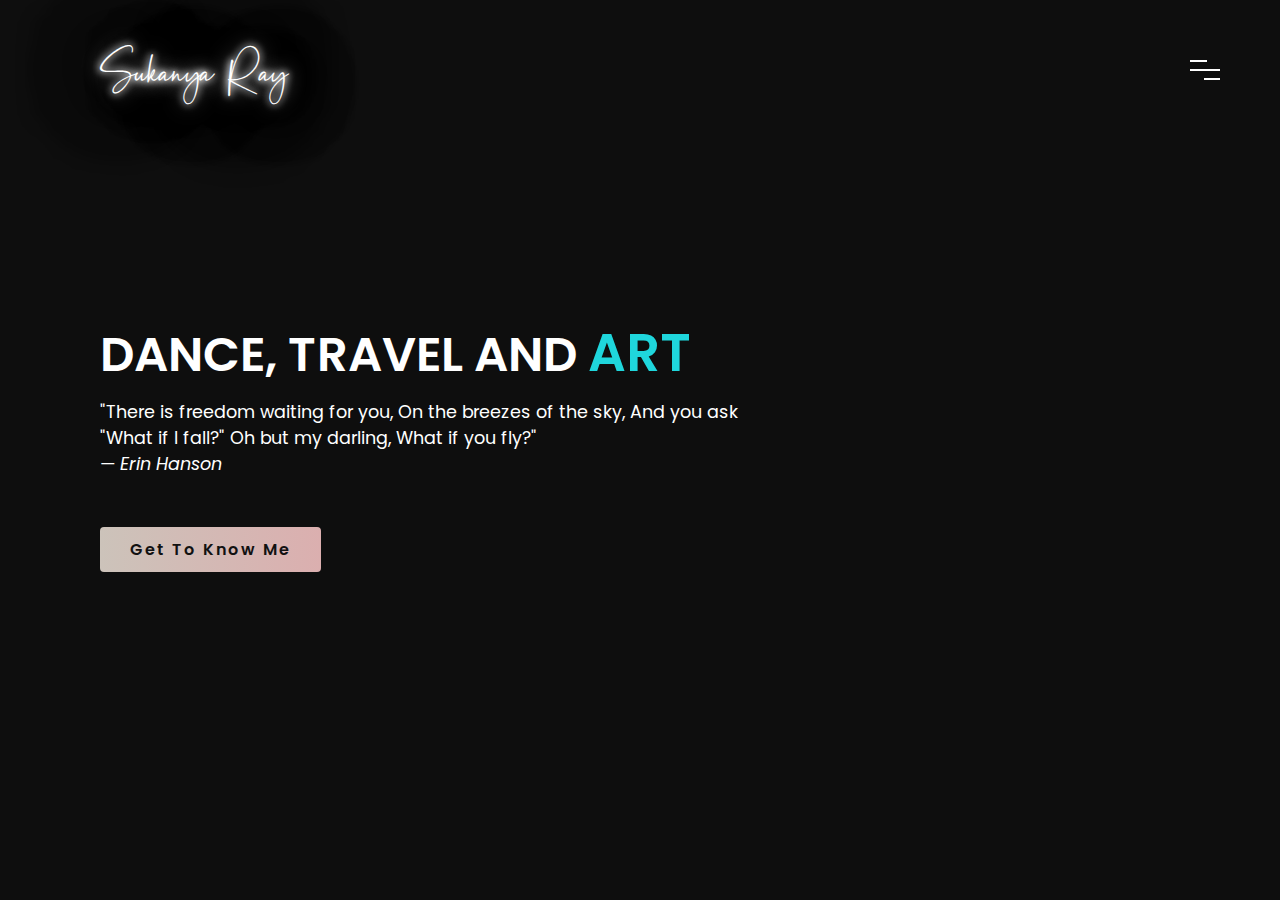
==== index.html @ 320a2e03 "initial commit" ====
<!DOCTYPE html>
<html lang="en">

<head>
    <meta charset="UTF-8">
    <meta http-equiv="X-UA-Compatible" content="IE=edge">
    <meta name="viewport" content="width=device-width, initial-scale=1.0">
    <link rel="icon"
        href="data:image/svg+xml,<svg xmlns=%22http://www.w3.org/2000/svg%22 viewBox=%220 0 100 100%22><text y=%22.9em%22 font-size=%2290%22>👻</text></svg>">
    <link rel="stylesheet" href="https://cdnjs.cloudflare.com/ajax/libs/font-awesome/6.1.2/css/all.min.css"
        integrity="sha512-1sCRPdkRXhBV2PBLUdRb4tMg1w2YPf37qatUFeS7zlBy7jJI8Lf4VHwWfZZfpXtYSLy85pkm9GaYVYMfw5BC1A=="
        crossorigin="anonymous" referrerpolicy="no-referrer" />
    <link rel="stylesheet" href="./css/style.css">
    <link rel="stylesheet" href="./css/header.css">
    <link rel="stylesheet" href="./css/raven.css">
    <title>Home</title>
</head>

<body>
    <section class="showcase">
        <header>
            <h2 class="logo neon-text"><a class="logo neon-text" href="/index.html">Sukanya Ray</a></h2>
            <div class="nav-but-wrap">
                <div class="menu-icon hover-target">
                    <span class="menu-icon__line menu-icon__line-left"></span>
                    <span class="menu-icon__line"></span>
                    <span class="menu-icon__line menu-icon__line-right"></span>
                </div>
            </div>
        </header>

        <video src="./video/My Video-0.mp4" muted loop autoplay></video>
        <div class="overlay"></div>
        <div class="text">
            <h3> DANCE, TRAVEL and <span>ART</span></h3>
            <p>"There is freedom waiting for you, On the breezes of the sky, And you ask "What if I fall?" Oh but my
                darling, What if you fly?"
                <br>— <em>Erin Hanson</em>
            </p>
            <a href="./components/about_me.html">Get to know me</a>
        </div>

        <ul class="social">

            <li><a href="https://www.facebook.com/sukanya.ray.14" target="_blank" rel="noopener noreferrer"><i
                        class="fa-brands fa-square-facebook fa-2xl"></i></a></li>
            <li><a href="https://twitter.com/Sukanya_Ray_" target="_blank" rel="noopener noreferrer"><i
                        class="fa-brands fa-square-twitter fa-2xl"></i></a></li>
            <li><a href="https://www.instagram.com/ray_s_randoms/" target="_blank" rel="noopener noreferrer"><i
                        class="fa-brands fa-instagram fa-2xl"></i></a></li>
            <li><a href="https://www.linkedin.com/in/raysukanya09/" target="_blank" rel="noopener noreferrer"><i
                        class="fa-brands fa-linkedin fa-2xl"></i></a></li>
        </ul>
    </section>

    <!-- <div class="menu">
        <ul>
            <li><a href="./index.html">Home</a></li>
            <li><a href="./components/about_me.html">About Me</a></li>
            <li><a href="./components/work.html">My Work </a></li>
            <li><a href="./components/contact.html">Contact</a></li>
        </ul>
    </div> -->
    <div class="nav">
        <div class="nav__content">
            <ul class="nav__list">
                <li class="nav__list-item active-nav">
                    <a href="./index.html" class="hover-target">Home</a>
                </li>
                <li class="nav__list-item">
                    <a href="./components/about_me.html" class="hover-target">About Me</a>
                </li>
                <li class="nav__list-item">
                    <a href="./components/work.html" class="hover-target">My Work</a>
                </li>
                <li class="nav__list-item">
                    <a href="./components/contact.html" class="hover-target">Contact</a>
                </li>
            </ul>
        </div>
    </div>

    <!--===== MAIN JS =====-->
    <script src="https://cdnjs.cloudflare.com/ajax/libs/jquery/3.3.1/jquery.min.js"></script>
    <script src="js/raven.js"></script>
    <script src="js/confetti.js"></script>




</body>

</html>
---- css/style.css ----
@import url("https://fonts.googleapis.com/css2?family=Poppins:wght@200;300;400;500;600;700;800&display=swap");

* {
  margin: 0;
  padding: 0;
  box-sizing: border-box;
  font-family: "Poppins", sans-serif;
}

:root {
  --overlay-color: #ca6239;
  --neon-color: #1f1f1f;
}

/* ==== Showcase "section" =====*/

.showcase {
  position: absolute;
  right: 0;
  width: 100%;
  min-height: 100vh;

  padding: 100px;
  display: flex;
  justify-content: space-between;
  align-items: center;
  background-color: var(--neon-color);
  color: #fff;
  /* z-index: 2; */
  /* transition: 0.6s; */
}

/* Opens the Right Menu Space  */
.showcase.active {
  right: 300px;
}

.showcase video {
  position: absolute;
  top: 0;
  left: 0;
  width: 100%;
  height: 100%;
  object-fit: cover;
  opacity: 0.9;
}

/* ====Overlay on the video =====*/
.overlay {
  position: absolute;
  top: 0;
  left: 0;
  width: 100%;
  height: 100%;
  background-color: rgba(0, 0, 0, 0.55);

  /* Color Blending  */
  /* background: #71a5b3; */
  /* background: var(--overlay-color); */
  /* mix-blend-mode: overlay; */
  /* opacity: 0.5;
    z-index: 1; */
}

.text {
  position: relative;
  /* z-index: 3; */
}

.text h3 {
  font-size: 3em;
  font-weight: 600;
  line-height: 1em;
  text-transform: uppercase;
}

.text p {
  font-size: 1.1em;
  margin: 20px 0;
  font-weight: 400;
  max-width: 680px;
}

.text a {
  display: inline-block;
  font-size: 1em;
  font-weight: 600;
  background: linear-gradient(90deg, rgb(204, 195, 186), rgb(219, 175, 175));
  padding: 10px 30px;
  text-decoration: none;
  color: #111;
  margin-top: 30px;
  border-radius: 4px;
  text-transform: capitalize;
  letter-spacing: 2px;
  transition: 0.2s;
}

.text span {
  font-size: 1.1em;
  color: #1fd6dc;
}

.text a:hover {
  letter-spacing: 3.5px;
  font-size: 1.1em;
  font-weight: 600;
  color: rgb(95, 32, 32);
}

.social {
  position: absolute;
  bottom: 20px;
  /* z-index: 0; */
  display: flex;
  justify-content: center;
  align-items: center;
}

.social li {
  list-style: none;
  margin-bottom: 30px;
}

.social li a {
  display: inline-block;
  /* filter: invert(0); */
  margin-right: 18px;
  /* transform: scale(0.9); */
  transition: 0.5s;
  /* color: rgb(190, 132, 132); */
  color: #1fd6dc;
}

.social li a:hover {
  transform: scale(0.7) translateY(-15px);
}

@media screen and (max-width: 768px) {
  .showcase {
    padding: 40px;
  }

  .text h3 {
    font-size: 2em;
  }

  .text p {
    font-size: 0.9em;
  }

  .text a {
    font-size: 0.9em;
    padding: 10px 17px;
    font-weight: 600;
    border-radius: 3px;
  }
}
---- css/header.css ----
/* @import url('http://fonts.cdnfonts.com/css/beatrise'); */

@font-face {
  font-family: "Beatrise";
  src: url(/fonts/Beatrise.ttf) format("truetype");
}

:root {
  --theme-color: #ca6239;
  --neon-color: #1f1f1f;
  --back-ground-color: #1f1f1f;
}

* {
  margin: 0;
  padding: 0;
  box-sizing: border-box;
}

.logo {
  cursor: pointer;
  font-family: "Beatrise", sans-serif;
  font-size: 2.2em;
  font-weight: 10;
  text-align: left;
  /* padding-left: 0.5em;
    padding-top: 0.3em; */
  z-index: 100;
  background: transparent;
}

.logo a {
  font-size: 1em;
  text-decoration: none;
}

header {
  /* for proper raven animation  */
  position: absolute;

  top: 0;
  left: 0;
  width: 100%;
  padding: 40px 100px;
  z-index: 1000;
  display: flex;
  align-items: center;
  justify-content: space-between;
}

.neon-text {
  color: #fff;

  /* text-shadow: 0 0 5px #fff, 0 0 10px #fff, 0 0 15px var(--neon-color), 0 0 20px var(--neon-color), 0 0 25px var(--neon-color), 0 0 30px var(--neon-color), 0 0 35px var(--neon-color); */
  text-shadow:
    /* White glow */ 0 0 7px #fff, 0 0 10px #fff, 0 0 21px #fff,
    /* Green glow */ 0 0 42px var(--neon-color), 0 0 82px var(--neon-color),
    0 0 92px var(--neon-color), 0 0 102px var(--neon-color),
    0 0 151px var(--neon-color);

  animation: flicker 1.2s infinite alternate;
  /* animation: pulsate 0.11s ease-in-out infinite alternate;  */

  /* border: 0.2rem solid #fff;
    border-radius: 2rem;
    padding: 0.4em; */
}

@keyframes flicker {
  0%,
  18%,
  22%,
  25%,
  53%,
  57%,
  100% {
    text-shadow: 0 0 4px rgb(182, 167, 37), 0 0 11px #fff, 0 0 19px #fff,
      0 0 40px var(--neon-color), 0 0 80px var(--neon-color),
      0 0 90px var(--neon-color), 0 0 100px var(--neon-color),
      0 0 150px var(--neon-color);
  }

  20%,
  24%,
  55% {
    text-shadow: none;
  }
}

@keyframes pulsate {
  100% {
    text-shadow: 0 0 4px #fff, 0 0 11px #fff, 0 0 19px #fff, 0 0 40px #f09,
      0 0 80px #f09, 0 0 90px #f09, 0 0 100px #f09, 0 0 150px #f09;
  }

  0% {
    text-shadow: 0 0 4px #fff, 0 0 10px #fff, 0 0 18px #fff, 0 0 38px #f09,
      0 0 73px #f09, 0 0 80px #f09, 0 0 94px #f09, 0 0 140px #f09;
  }
}

@media screen and (max-width: 768px) {
  .logo {
    font-size: 1.2em;
  }

  header {
    padding: 40px;
  }
}
---- css/raven.css ----
/* Please ❤ this if you like it! */

@import url("https://fonts.googleapis.com/css?family=Montserrat:100,100i,200,200i,300,300i,400,400i,500,500i,600,600i,700,700i,800,800i,900,900i");


:root {
  --line-width-mobile: 10px;
  --line-width-desktop: 15px;
}

body {
  /* font-family: "Montserrat", sans-serif; */
  /* font-weight: 300;
  font-size: 15px;
  line-height: 1.7; */
  /* color: #c4c3ca; */
  /* background-color: #1f2029; */
  overflow-x: hidden;
  -webkit-transition: all 300ms linear;
  transition: all 300ms linear;
}

a {
  cursor: pointer;
}
a:hover {
  text-decoration: none;
}

/* #Primary style
================================================== */

.section {
  position: relative;
  width: 100%;
  display: block;
}

.over-hide {
  overflow: hidden;
}
.full-height {
  height: 100vh;
}

/* #Navigation
================================================== */

/* .cd-header {
  position: fixed;
  width: 100%;
  top: 0;
  left: 0;
  z-index: 100;
} */

.header-wrapper {
  position: relative;
  width: calc(100% - 100px);
  margin-left: 50px;
}
.logo-wrap {
  position: absolute;
  display: block;
  left: 0;
  top: 40px;
  cursor: pointer;
}
.logo-wrap a {
  cursor: pointer;
  font-family: "Montserrat", sans-serif;
  font-weight: 900;
  font-size: 20px;
  line-height: 20px;
  text-transform: uppercase;
  letter-spacing: 2px;
  color: #fff;
  transition: all 0.3s ease-out;
}

.logo-wrap a span {
  color: #8167a9;
}
.logo-wrap a:hover {
  opacity: 0.9;
}
.nav-but-wrap {
  position: relative;
  display: inline-block;
  float: right;
  padding-left: 15px;
  padding-top: 15px;
  margin-top: 26px;
  transition: all 0.3s ease-out;
}

.menu-icon {
  /* fix the position on the screen  */
  position: fixed;
  top: 60px;
  right: 60px;
    /* position: relative; */

  height: 30px;
  width: 30px;

  z-index: 101;
  cursor: pointer;
  display: block;
}

.menu-icon__line {
  height: 2px;
  width: 30px;
  display: block;
  background-color: #fff;
  margin-bottom: 7px;
  cursor: pointer;
  -webkit-transition: background-color 0.5s ease, -webkit-transform 0.2s ease;
  transition: background-color 0.5s ease, -webkit-transform 0.2s ease;
  transition: transform 0.2s ease, background-color 0.5s ease;
  transition: transform 0.2s ease, background-color 0.5s ease,
    -webkit-transform 0.2s ease;
}
.menu-icon__line-left {
  width: 16.5px;
  -webkit-transition: all 200ms linear;
  transition: all 200ms linear;
}
.menu-icon__line-right {
  width: 16.5px;
  float: right;
  -webkit-transition: all 200ms linear;
  -moz-transition: all 200ms linear;
  -o-transition: all 200ms linear;
  -ms-transition: all 200ms linear;
  transition: all 200ms linear;
}
.menu-icon:hover .menu-icon__line-left,
.menu-icon:hover .menu-icon__line-right {
  width: 30px;
}
.nav {
  position: fixed;
  z-index: 98;
}
.nav:before,
.nav:after {
  content: "";
  position: fixed;
  width: 100vw;
  height: 100vh;
  background: rgba(20, 21, 26, 0.6);
  border-bottom-left-radius: 200%;
  z-index: -1;
  -webkit-transition: -webkit-transform cubic-bezier(0.77, 0, 0.175, 1) 0.6s,
    border-radius linear 0.8s;
  transition: -webkit-transform cubic-bezier(0.77, 0, 0.175, 1) 0.6s,
    border-radius linear 0.8s;
  transition: transform cubic-bezier(0.77, 0, 0.175, 1) 0.6s,
    border-radius linear 0.8s;
  transition: transform cubic-bezier(0.77, 0, 0.175, 1) 0.6s,
    -webkit-transform cubic-bezier(0.77, 0, 0.175, 1) 0.6s,
    border-radius linear 0.8s;
  -webkit-transform: translateX(100%) translateY(-100%);
  transform: translateX(100%) translateY(-100%);
}
.nav:after {
  background: rgba(9, 9, 12, 1);
  -webkit-transition-delay: 0s;
  transition-delay: 0s;
}
.nav:before {
  -webkit-transition-delay: 0.2s;
  transition-delay: 0.2s;
}
.nav__content {
  position: fixed;
  visibility: hidden;
  top: 50%;
  margin-top: 20px;
  -webkit-transform: translate(0%, -50%);
  transform: translate(0%, -50%);
  width: 100%;
  text-align: center;
}
.nav__list {
  position: relative;
  padding: 0;
  margin: 0;
  z-index: 2;
}
.nav__list-item {
  position: relative;
  display: block;
  -webkit-transition-delay: 0.8s;
  transition-delay: 0.8s;
  opacity: 0;
  text-align: center;
  color: #fff;
  overflow: hidden;
  font-family: "Montserrat", sans-serif;
  font-size: 8vh;
  font-weight: 900;
  line-height: 1.15;
  letter-spacing: 3px;
  -webkit-transform: translate(100px, 0%);
  transform: translate(100px, 0%);
  -webkit-transition: opacity 0.2s ease, -webkit-transform 0.3s ease;
  transition: opacity 0.2s ease, -webkit-transform 0.3s ease;
  transition: opacity 0.2s ease, transform 0.3s ease;
  transition: opacity 0.2s ease, transform 0.3s ease,
    -webkit-transform 0.3s ease;
  margin-top: 0;
  margin-bottom: 0;
}
.nav__list-item a {
  position: relative;
  text-decoration: none;
  /* font-size: 100px; */
  color: rgba(255, 255, 255, 0.6);
  overflow: hidden;
  cursor: pointer;
  padding-left: 5px;
  padding-right: 5px;
  font-weight: 900;
  z-index: 2;
  display: inline-block;
  text-transform: uppercase;
  -webkit-transition: all 200ms linear;
  transition: all 200ms linear;
}

/* .nav__list-item a:after {
  position: absolute;
  content: "";
  top: 50%;
  margin-top: -2px;
  left: 50%;
  width: 0;
  height: 0;
  opacity: 0;
  background-color: #8167a9;
  z-index: 1;
  -webkit-transition: all 200ms linear;
  transition: all 200ms linear;
} */

/* .nav__list-item a:hover:after {
  height: 4px;
  opacity: 1;
  left: 0;
  width: 100%;
} */

.nav__list-item a:hover {
  color: rgba(255, 255, 255, 1);
}
.nav__list-item.active-nav a {
  color: #755D99;
}
.nav__list-item.active-nav a:after {
  height: 4px;
  opacity: 1;
  left: 0;
  width: 100%;
}
body.nav-active .nav__content {
  visibility: visible;
}

body.nav-active .menu-icon__line {
  background-color: #fff;
  -webkit-transform: translate(0px, 0px) rotate(-45deg);
  transform: translate(0px, 0px) rotate(-45deg);
}

body.nav-active .menu-icon__line-left {
  width: 15px;
  -webkit-transform: translate(2px, 4px) rotate(45deg);
  transform: translate(2px, 4px) rotate(45deg);
}
body.nav-active .menu-icon__line-right {
  width: 15px;
  float: right;
  -webkit-transform: translate(-3px, -3.5px) rotate(45deg);
  transform: translate(-3px, -3.5px) rotate(45deg);
}
body.nav-active .menu-icon:hover .menu-icon__line-left,
body.nav-active .menu-icon:hover .menu-icon__line-right {
  width: 15px;
}
body.nav-active .nav {
  visibility: visible;
}
body.nav-active .nav:before,
body.nav-active .nav:after {
  -webkit-transform: translateX(0%) translateY(0%);
  transform: translateX(0%) translateY(0%);
  border-radius: 0;
}
body.nav-active .nav:after {
  -webkit-transition-delay: 0.1s;
  transition-delay: 0.1s;
}
body.nav-active .nav:before {
  -webkit-transition-delay: 0s;
  transition-delay: 0s;
}
body.nav-active .nav__list-item {
  opacity: 1;
  -webkit-transform: translateX(0%);
  transform: translateX(0%);
  -webkit-transition: opacity 0.3s ease, color 0.3s ease,
    -webkit-transform 0.3s ease;
  transition: opacity 0.3s ease, color 0.3s ease, -webkit-transform 0.3s ease;
  transition: opacity 0.3s ease, transform 0.3s ease, color 0.3s ease;
  transition: opacity 0.3s ease, transform 0.3s ease, color 0.3s ease,
    -webkit-transform 0.3s ease;
}
body.nav-active .nav__list-item:nth-child(0) {
  -webkit-transition-delay: 0.7s;
  transition-delay: 0.7s;
}
body.nav-active .nav__list-item:nth-child(1) {
  -webkit-transition-delay: 0.8s;
  transition-delay: 0.8s;
}
body.nav-active .nav__list-item:nth-child(2) {
  -webkit-transition-delay: 0.9s;
  transition-delay: 0.9s;
}
body.nav-active .nav__list-item:nth-child(3) {
  -webkit-transition-delay: 1s;
  transition-delay: 1s;
}
body.nav-active .nav__list-item:nth-child(4) {
  -webkit-transition-delay: 1.1s;
  transition-delay: 1.1s;
}
body.nav-active .nav__list-item:nth-child(5) {
  -webkit-transition-delay: 1.2s;
  transition-delay: 1.2s;
}
body.nav-active .nav__list-item:nth-child(6) {
  -webkit-transition-delay: 1.3s;
  transition-delay: 1.3s;
}
body.nav-active .nav__list-item:nth-child(7) {
  -webkit-transition-delay: 1.4s;
  transition-delay: 1.4s;
}
body.nav-active .nav__list-item:nth-child(8) {
  -webkit-transition-delay: 1.5s;
  transition-delay: 1.5s;
}
body.nav-active .nav__list-item:nth-child(9) {
  -webkit-transition-delay: 1.6s;
  transition-delay: 1.6s;
}
body.nav-active .nav__list-item:nth-child(10) {
  -webkit-transition-delay: 1.7s;
  transition-delay: 1.7s;
}

@media screen and (max-width: 768px) {
  .nav__list-item a {
    font-size: 40px;
  }
}
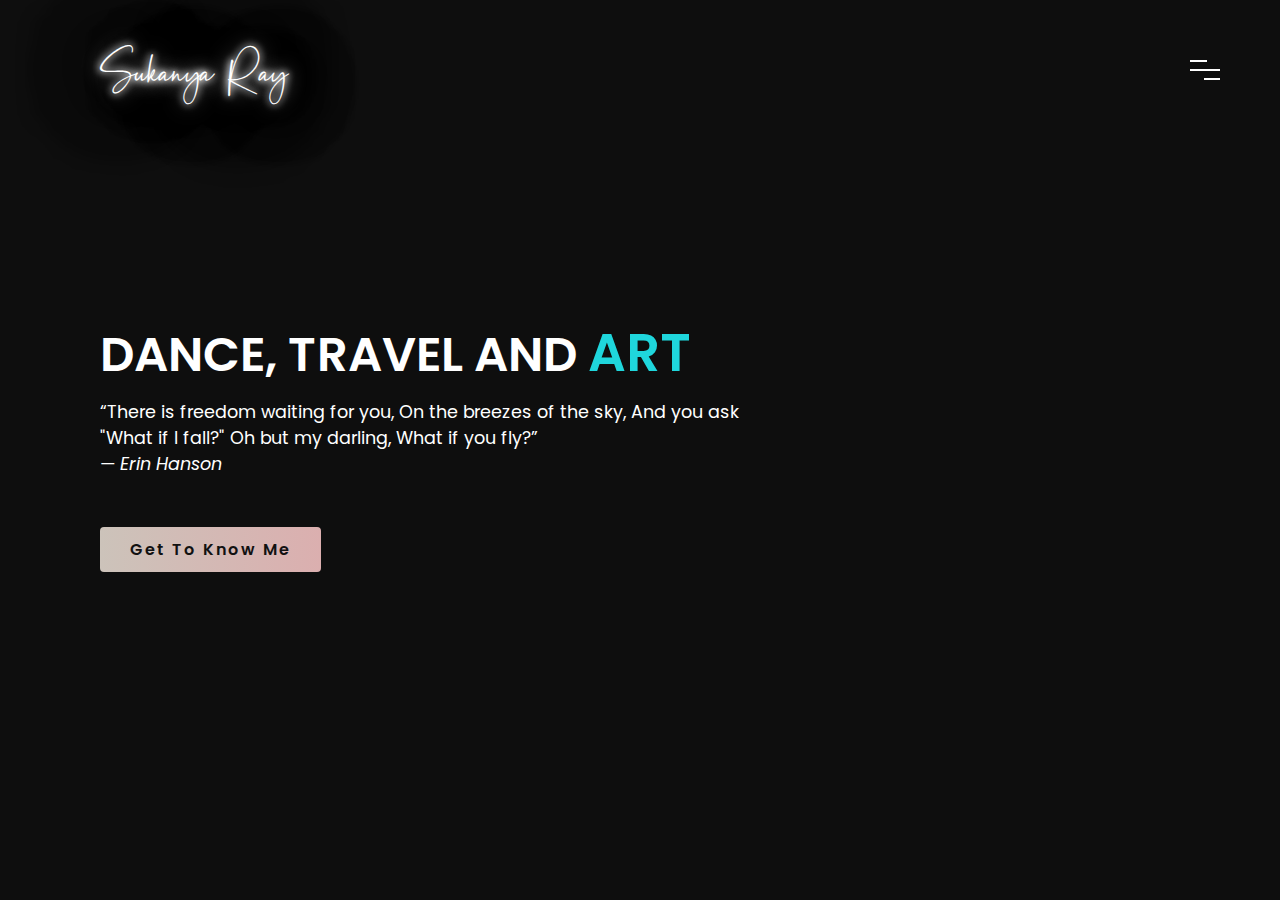
==== commit f2a9faaa: "fixed formatting grammar junk color-key" ====
--- a/index.html
+++ b/index.html
@@ -6,7 +6,7 @@
     <meta http-equiv="X-UA-Compatible" content="IE=edge">
     <meta name="viewport" content="width=device-width, initial-scale=1.0">
     <link rel="icon"
-        href="data:image/svg+xml,<svg xmlns=%22http://www.w3.org/2000/svg%22 viewBox=%220 0 100 100%22><text y=%22.9em%22 font-size=%2290%22>👻</text></svg>">
+        href="data:image/svg+xml,<svg xmlns=%22http://www.w3.org/2000/svg%22 viewBox=%220 0 100 100%22><text y=%22.9em%22 font-size=%2290%22>🏠</text></svg>">
     <link rel="stylesheet" href="https://cdnjs.cloudflare.com/ajax/libs/font-awesome/6.1.2/css/all.min.css"
         integrity="sha512-1sCRPdkRXhBV2PBLUdRb4tMg1w2YPf37qatUFeS7zlBy7jJI8Lf4VHwWfZZfpXtYSLy85pkm9GaYVYMfw5BC1A=="
         crossorigin="anonymous" referrerpolicy="no-referrer" />
@@ -33,8 +33,8 @@
         <div class="overlay"></div>
         <div class="text">
             <h3> DANCE, TRAVEL and <span>ART</span></h3>
-            <p>"There is freedom waiting for you, On the breezes of the sky, And you ask "What if I fall?" Oh but my
-                darling, What if you fly?"
+            <p><q>There is freedom waiting for you, On the breezes of the sky, And you ask "What if I fall?" Oh but my
+                    darling, What if you fly?</q>
                 <br>— <em>Erin Hanson</em>
             </p>
             <a href="./components/about_me.html">Get to know me</a>
@@ -80,14 +80,11 @@
         </div>
     </div>
 
+    <canvas id="my-canvas"></canvas>
     <!--===== MAIN JS =====-->
     <script src="https://cdnjs.cloudflare.com/ajax/libs/jquery/3.3.1/jquery.min.js"></script>
     <script src="js/raven.js"></script>
     <script src="js/confetti.js"></script>
-
-
-
-
 </body>
 
 </html>--- a/css/style.css
+++ b/css/style.css
@@ -10,6 +10,22 @@
 :root {
   --overlay-color: #ca6239;
   --neon-color: #1f1f1f;
+}
+
+/* Confetti Canvas  */
+#my-canvas {
+  position: fixed;
+  top: 0;
+  left: 0;
+  width: 100%;
+  height: 100vh;
+  z-index: 100000;
+  visibility: hidden;
+  pointer-events: none;
+}
+
+#my-canvas.active {
+  visibility: visible;
 }
 
 /* ==== Showcase "section" =====*/
@@ -119,7 +135,7 @@
 
 .social li {
   list-style: none;
-  margin-bottom: 30px;
+  margin-bottom: 20px;
 }
 
 .social li a {
@@ -155,4 +171,8 @@
     font-weight: 600;
     border-radius: 3px;
   }
+
+  .social li a {
+    margin-bottom: 80px;
+  }
 }
--- a/css/header.css
+++ b/css/header.css
@@ -87,21 +87,9 @@
   }
 }
 
-@keyframes pulsate {
-  100% {
-    text-shadow: 0 0 4px #fff, 0 0 11px #fff, 0 0 19px #fff, 0 0 40px #f09,
-      0 0 80px #f09, 0 0 90px #f09, 0 0 100px #f09, 0 0 150px #f09;
-  }
-
-  0% {
-    text-shadow: 0 0 4px #fff, 0 0 10px #fff, 0 0 18px #fff, 0 0 38px #f09,
-      0 0 73px #f09, 0 0 80px #f09, 0 0 94px #f09, 0 0 140px #f09;
-  }
-}
-
 @media screen and (max-width: 768px) {
   .logo {
-    font-size: 1.2em;
+    font-size: 1.7em;
   }
 
   header {
--- a/css/raven.css
+++ b/css/raven.css
@@ -1,7 +1,4 @@
-/* Please ❤ this if you like it! */
-
 @import url("https://fonts.googleapis.com/css?family=Montserrat:100,100i,200,200i,300,300i,400,400i,500,500i,600,600i,700,700i,800,800i,900,900i");
-
 
 :root {
   --line-width-mobile: 10px;
@@ -99,7 +96,7 @@
   position: fixed;
   top: 60px;
   right: 60px;
-    /* position: relative; */
+  /* position: relative; */
 
   height: 30px;
   width: 30px;
@@ -254,11 +251,12 @@
 } */
 
 .nav__list-item a:hover {
-  color: rgba(255, 255, 255, 1);
-}
-.nav__list-item.active-nav a {
+  /* color: rgba(255, 255, 255, 1); */
+  color: #1fd6dc;
+}
+/* .nav__list-item.active-nav a {
   color: #755D99;
-}
+} */
 .nav__list-item.active-nav a:after {
   height: 4px;
   opacity: 1;
@@ -367,4 +365,4 @@
   .nav__list-item a {
     font-size: 40px;
   }
-}
+}